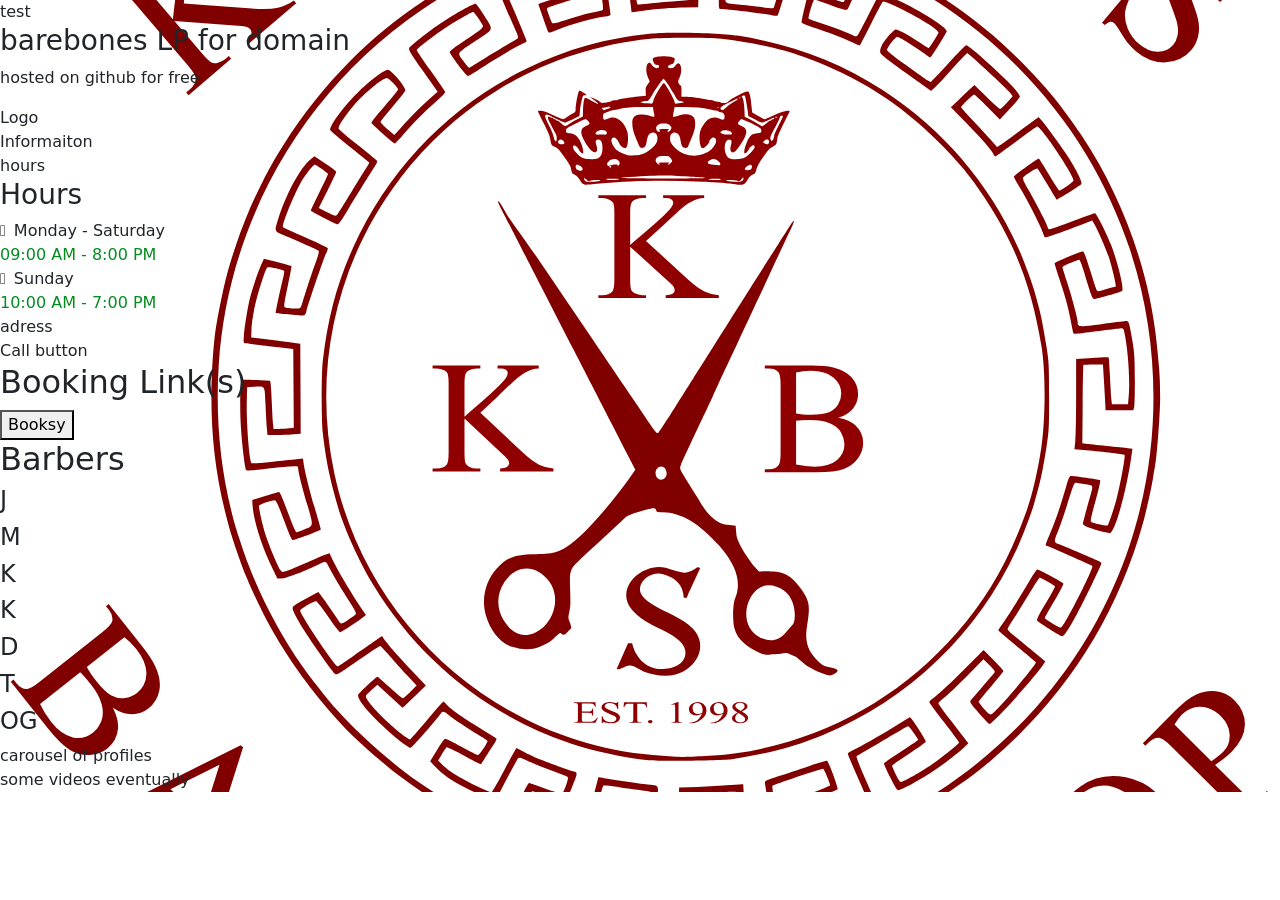
==== index.html @ e19c9a26 "Initial Testing SVG bg test" ====
<!doctype html>
<html lang="en" id="htmlRoot">
    <head>
        <!--Google Analytics-->
        <meta charset="UTF-8" />
        <meta name="viewport" content="width=device-width, initial-scale=1.0" />
        <title>Kut Kings BarberShop LI</title>
    

                    <!--update to live links to bootstrao repo to stay current-->
                      <!--Bootstrap 5.3 -->
                <link rel="stylesheet"  href="css/bootstrap.min.css" />
            <!--AOS Animate on Scroll-->
                <link rel="stylesheet" href="css/aos.css"  />
                  <!--all min css -->
                <link rel="stylesheet" href="css/all.min.css" />
               <!--Style CSS-->
                <link rel="stylesheet" href="css/style.css" />
    
    </head>
    <body>
        <div id="body" class="main-bg">
            test
            <h3>barebones LP for domain</h3>
            <p>hosted on github for free</p>
            <div style="width: 45%; border: 1px">Logo</div>
            <div>
                Informaiton
                <div id="hours">
                    hours
                    <h3><span class="gt">Hours</span></h3>
                    <div id="btnsInsta0">
                        <span class="hrsday"
                            ><i class="fas fa-calendar-day me-2" style="color: var(--secondary)"></i>Monday -
                            Saturday</span
                        >
                        <div class="align-items-center gap-2">
                            <div class="hdot on"></div>
                            <span class="hrstime" style="color: #048c21">09:00 AM - 8:00 PM</span>
                        </div>

                        <div class="brk"></div>

                        <span class="hrsday"
                            ><i class="fas fa-calendar-day me-2" style="color: var(--secondary)"></i>Sunday</span
                        >
                        <div class="align-items-center gap-2">
                            <div class="hdot off"></div>
                            <span class="hrstime" style="color: #048c21">10:00 AM - 7:00 PM</span>
                        </div>
                    </div>
                </div>

                <div>adress</div>
            </div>

            <div>Call button</div>

            <div>
                <h2>Booking Link(s)</h2>
                <button>Booksy</button>
            </div>
            <div>
                <h2>Barbers</h2>
                <h4>J</h4>
                <h4>M</h4>
                <h4>K</h4>
                <h4>K</h4>
                <h4>D</h4>
                <h4>T</h4>
                <h4>OG</h4>
                carousel of profiles
                <br />
                some videos eventually
            </div>
        </div>
        <footer></footer>

        <!-- ======================== SCRIPTS ======================== -->
        <!-- jQuery -->
        <script src="js/jquery-3.7.1.min.js"></script>
        <!-- Bootstrap 5 -->
        <script src="js/bootstrap.bundle.min.js"></script>
    </body>
</html>
---- css/style.css ----
:root{
    --kk: red;
    --grad: linear-gradient(135deg, #808080ff, #b3b3b3ff,#4c4c4cff);
   --grad1: linear-gradient(135deg, #d2bfff22, #5b3bf922);
    
    --bg3: rgb(255, 255, 255);
}

.main-bg{
justify-content: center;
  align-items: center;
    /*background-color: blue;*/
   background-image: url( '/img/KKBS-logo.svg');
     background-position: center;
  background-repeat: no-repeat;
      background-size: cover;

    
}
.bg1{
    background-color: orange
}
.bg2{
    background-color: red
}
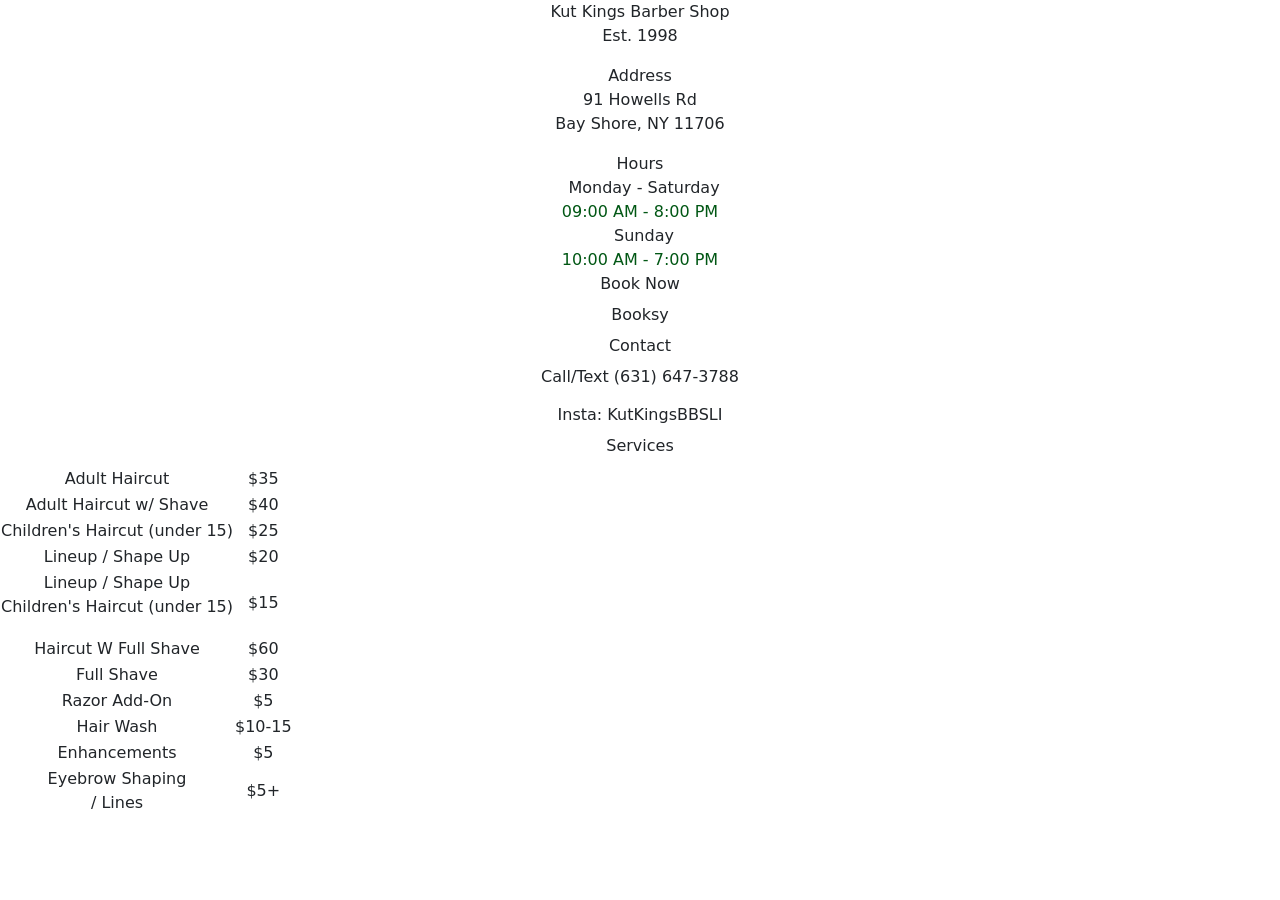
==== commit 512f5c16: "Add files via upload" ====
--- a/index.html
+++ b/index.html
@@ -5,76 +5,158 @@
         <meta charset="UTF-8" />
         <meta name="viewport" content="width=device-width, initial-scale=1.0" />
         <title>Kut Kings BarberShop LI</title>
-    
 
-                    <!--update to live links to bootstrao repo to stay current-->
-                      <!--Bootstrap 5.3 -->
-                <link rel="stylesheet"  href="css/bootstrap.min.css" />
-            <!--AOS Animate on Scroll-->
-                <link rel="stylesheet" href="css/aos.css"  />
-                  <!--all min css -->
-                <link rel="stylesheet" href="css/all.min.css" />
-               <!--Style CSS-->
-                <link rel="stylesheet" href="css/style.css" />
-    
+        <!--update to live links to bootstrao repo to stay current-->
+        <!--Bootstrap 5.3 -->
+        <link rel="stylesheet" href="css/bootstrap.min.css" />
+
+        <!--all min css -->
+        <!--<link rel="stylesheet" href="css/all.min.css" />-->
+        <!--Style CSS-->
+        <link rel="stylesheet" href="css/style.css" />
     </head>
     <body>
-        <div id="body" class="main-bg">
-            test
-            <h3>barebones LP for domain</h3>
-            <p>hosted on github for free</p>
-            <div style="width: 45%; border: 1px">Logo</div>
+        <div id="bg" class="main-bg">
+            <!--
+background image
+-->
+        </div>
+        <div id="bg-cont" class="sub-bg">
+            <!--
+runner background for text
+-->
+        </div>
+        <section id="Header" class="text-center">
+            <div id="Shop" style="z-index: 1">
+                <p id="Name">
+                    Kut Kings Barber Shop <br />
+                    <span id="est">Est. 1998</span>
+                </p>
+            </div>
+            
+        </section>
+        <section id="adress" class="text-center">
+            <div style="z-index: 1">
+                <span class="slbl">Address</span>
+
+                <p class="">91 Howells Rd <br />Bay Shore, NY 11706</p>
+            </div>
+
+            <div id="hours" style="z-index: 1">
+                <span class="slbl">Hours</span>
+
+                <div>
+                    <span class="hrsday"
+                        ><i class="fas fa-calendar-day me-2" style="color: var(--secondary)"></i>Monday - Saturday</span
+                    >
+                    <br />
+
+                    <span class="hrstime" style="color: #015714">09:00 AM - 8:00 PM</span>
+                </div>
+                <div>
+                    <span class="hrsday"
+                        ><i class="fas fa-calendar-day me-2" style="color: var(--secondary)"></i>Sunday</span
+                    >
+
+                    <br />
+                    <span class="hrstime" style="color: #015714">10:00 AM - 7:00 PM</span>
+                </div>
+            </div>
+        </section>
+        <section id="appts" class="text-center">
+            <span class="slbl">Book Now</span>
+            <!-- Book Now Button -->
             <div>
-                Informaiton
-                <div id="hours">
-                    hours
-                    <h3><span class="gt">Hours</span></h3>
-                    <div id="btnsInsta0">
-                        <span class="hrsday"
-                            ><i class="fas fa-calendar-day me-2" style="color: var(--secondary)"></i>Monday -
-                            Saturday</span
-                        >
-                        <div class="align-items-center gap-2">
-                            <div class="hdot on"></div>
-                            <span class="hrstime" style="color: #048c21">09:00 AM - 8:00 PM</span>
-                        </div>
+                <a id="btnBk" href="http://kutkings3.booksy.com" target="_blank" class="btn-links btn">Booksy</a>
+            </div>
 
-                        <div class="brk"></div>
+            <!-- Book Now Button END-->
+        </section>
 
-                        <span class="hrsday"
-                            ><i class="fas fa-calendar-day me-2" style="color: var(--secondary)"></i>Sunday</span
-                        >
-                        <div class="align-items-center gap-2">
-                            <div class="hdot off"></div>
-                            <span class="hrstime" style="color: #048c21">10:00 AM - 7:00 PM</span>
-                        </div>
-                    </div>
+        <section id="contact" class="text-center">
+            <div style="z-index: 1">
+                <span class="slbl">Contact</span>
+
+                <div id="Phone" class="gap1">
+                    <a id="btnCall" class="btn-links btn" href="tel:+16316473788" target="_blank"
+                        >Call/Text (631) 647-3788</a
+                    >
                 </div>
 
-                <div>adress</div>
+                <div id="socials">
+                    <a id="btnSoc" class="btn-links btn" href="https://www.instagram.com/kutkingsbbsli" target="_blank"
+                        >Insta: KutKingsBBSLI</a
+                    >
+                </div>
             </div>
+        </section>
 
-            <div>Call button</div>
+        <!-- Services -->
+        <section id="services" class="text-center">
+            <!---->
 
-            <div>
-                <h2>Booking Link(s)</h2>
-                <button>Booksy</button>
+            <div style="z-index: 1">
+                <span class="slbl">Services</span>
+                <h2 class="h2 afu"></h2>
+
+                <table class="srvmenu">
+                    <tr>
+                        <td class="srvmenu">Adult Haircut</td>
+                        <td class="srvmenuprc">$35</td>
+                    </tr>
+                    <tr>
+                        <td class="srvmenu">Adult Haircut w/ Shave</td>
+                        <td class="srvmenuprc">$40</td>
+                    </tr>
+                    <tr>
+                        <td class="srvmenu">Children's Haircut (under 15)</td>
+                        <td class="srvmenuprc">$25</td>
+                    </tr>
+                    <tr>
+                        <td class="srvmenu">Lineup / Shape Up</td>
+                        <td class="srvmenuprc">$20</td>
+                    </tr>
+                    <tr>
+                        <td class="srvmenu">
+                            <p clacc="subsrvmenu">
+                                Lineup / Shape Up <br />
+                                Children's Haircut (under 15)
+                            </p>
+                        </td>
+                        <td class="srvmenuprc">$15</td>
+                    </tr>
+                    <tr>
+                        <td class="srvmenu">Haircut W Full Shave</td>
+                        <td class="srvmenuprc">$60</td>
+                    </tr>
+                    <tr>
+                        <td class="srvmenu">Full Shave</td>
+                        <td class="srvmenuprc">$30</td>
+                    </tr>
+                    <tr>
+                        <td class="srvmenu">Razor Add-On</td>
+                        <td class="srvmenuprc">$5</td>
+                    </tr>
+
+                    <tr>
+                        <td class="srvmenu">Hair Wash</td>
+                        <td class="srvmenuprc">$10-15</td>
+                    </tr>
+                    <tr>
+                        <td class="srvmenu">Enhancements</td>
+                        <td class="srvmenuprc">$5</td>
+                    </tr>
+                    <tr>
+                        <td class="srvmenu">
+                            Eyebrow Shaping <br />
+                            / Lines
+                        </td>
+                        <td class="srvmenuprc">$5+</td>
+                    </tr>
+                    <tr></tr>
+                </table>
             </div>
-            <div>
-                <h2>Barbers</h2>
-                <h4>J</h4>
-                <h4>M</h4>
-                <h4>K</h4>
-                <h4>K</h4>
-                <h4>D</h4>
-                <h4>T</h4>
-                <h4>OG</h4>
-                carousel of profiles
-                <br />
-                some videos eventually
-            </div>
-        </div>
-        <footer></footer>
+        </section>
 
         <!-- ======================== SCRIPTS ======================== -->
         <!-- jQuery -->
